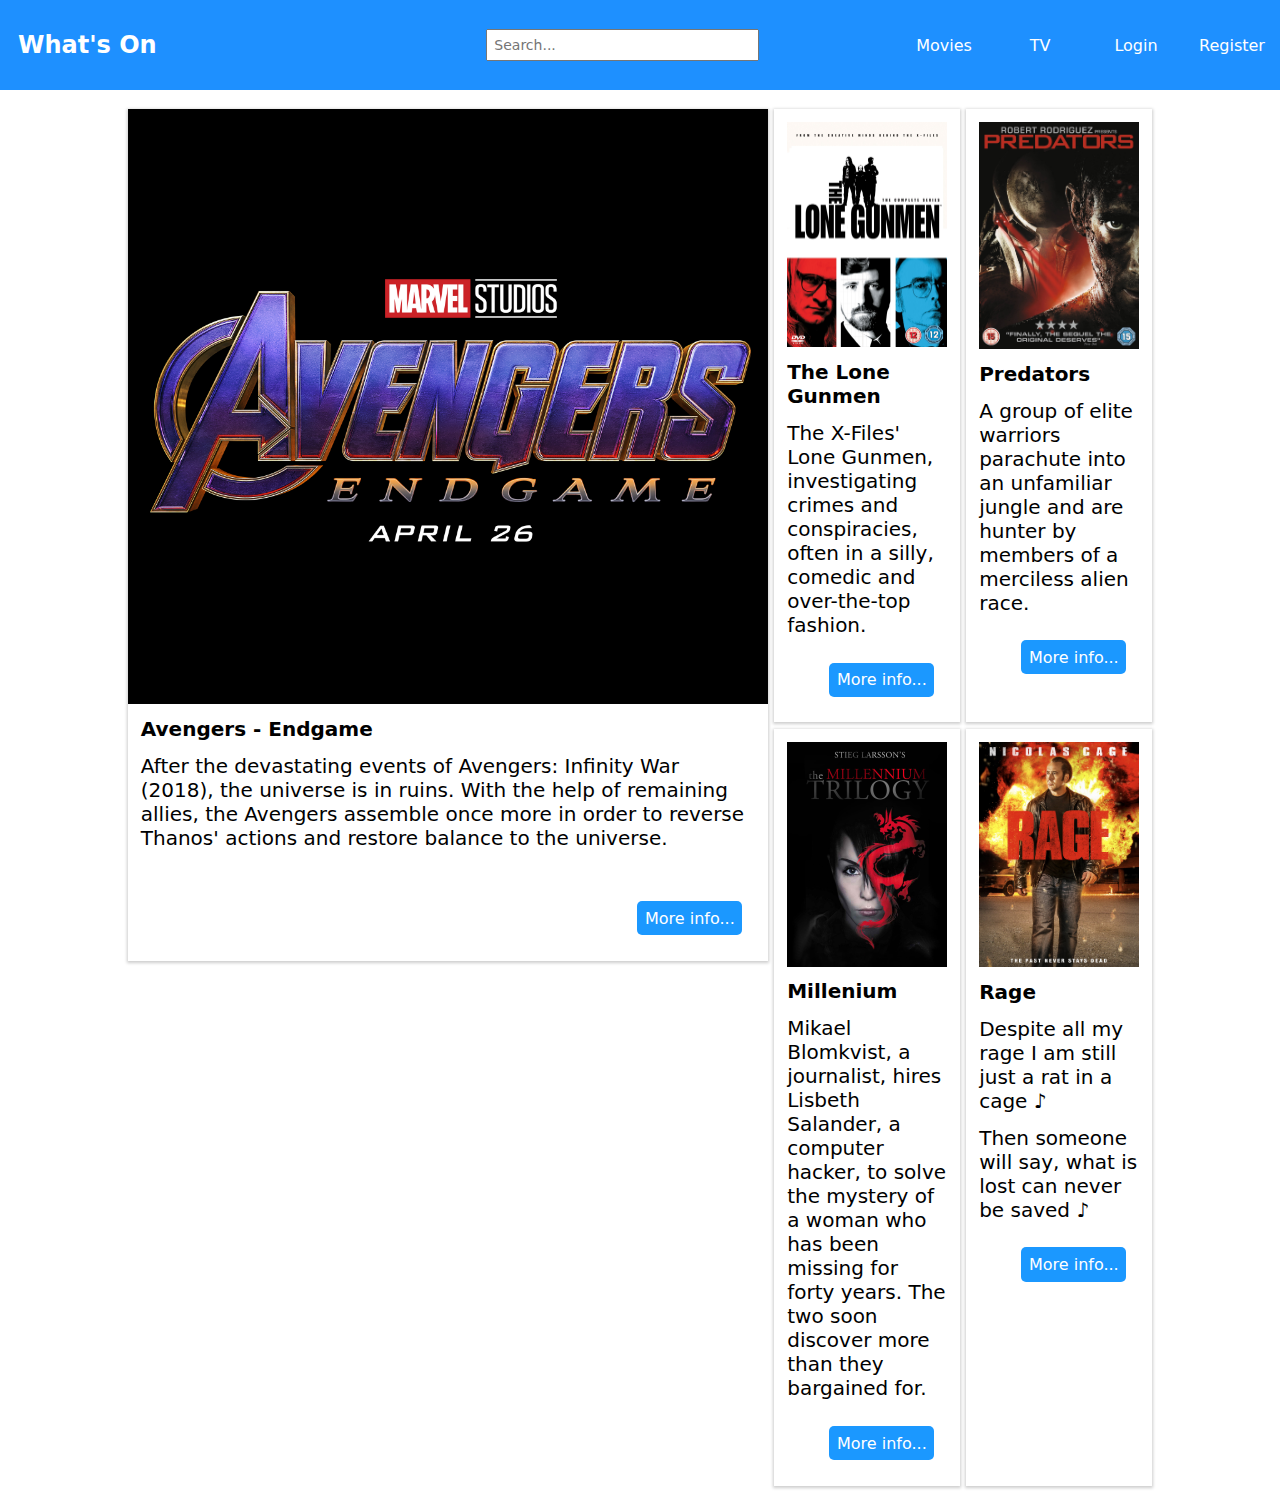
==== Task 2/index.html @ f1438b6b "submit all assessment" ====
<!DOCTYPE html>
<html lang="en">
<head>
    <meta charset="UTF-8">
    <meta name="viewport" content="width=device-width, initial-scale=1.0">
    <title>Task 2 - Flexbox</title>
    <link rel="stylesheet" href="style.css">
</head>
<body>
    <div class="header">
        

            <h2> What's On</h2>
            <input type="text" placeholder="Search...">


        <div class="links">
            
            <a href="#movies"><h2></h2> Movies</a>
            <a href="#tv"> TV</a>
            <a href="#login"> Login</a>
            <a href="#register"> Register</a>
            
        </div>
    </div>
    
    <div class="body">
        <div class="items">
            <div class="left-item">
                <div class="left-movie">
                    <div class="image">
                        <img src="Images/avengers.jpg" alt="Avengers">
                    </div>

                    <div class="text">
                        <h2> Avengers - Endgame</h2>
                        <p> After the devastating events of Avengers: Infinity War (2018), the universe is in ruins. With the help of remaining allies, the Avengers assemble once more in order to reverse Thanos' actions and restore balance to the universe.</p>
                    </div>
                    <button class="button"> More info...</button>
                </div>
              
            </div>

            
              

            <div class="right-item">

                <div class="right-items">
                    <img src="Images/lone-gunmen.jpg">
                    <div class="text">
                        <h2> The Lone Gunmen</h2>
                        <p> The X-Files' Lone Gunmen, investigating crimes and conspiracies, often in a silly, comedic and over-the-top fashion.</p>
                    </div>
                    <button class="button"> More info...</button>
                </div>

                <div class="right-items">
                    <img src="Images/predators.jpg">
                    <div class="text">
                        <h2> Predators</h2>
                        <p> A group of elite warriors parachute into an unfamiliar jungle and are hunter by members of a merciless alien race.</p>
                    </div>
                    <button class="button"> More info...</button>
                </div>

                <div class="right-items">
                    <img src="Images/millenium.jpg">
                    <div class="text">
                        <h2> Millenium</h2>
                        <p> Mikael Blomkvist, a journalist, hires Lisbeth Salander, a computer hacker, to solve the mystery of a woman who has been missing for forty years. The two soon discover more than they bargained for.</p>
                    </div>
                  <button class="button"> More info...</button>
                </div>

                <div class="right-items">
                    <img src="Images/rage.jpg">
                    <div class="text">
                        <h2> Rage</h2>
                        <p> Despite all my rage I am still just a rat in a cage ♪</p>
                        <p> Then someone will say, what is lost can never be saved ♪</p>


                    </div>
                    <button class="button"> More info...</button>
                </div>

                
            </div>
        </div>
    </div>
</body>
</html>
---- Task 2/style.css ----
.right-items, .left-movie {
  box-shadow: 0 1px 3px 1px rgba(0, 0, 0, 0.2);
}

* {
  margin: 0; /* Remove default margins */
  font-family: system-ui, -apple-system, BlinkMacSystemFont, "Segoe UI", Roboto, Oxygen, Ubuntu, Cantarell, "Open Sans", "Helvetica Neue", sans-serif;
  font-size: 20px;
}

.header {
  background-color: #1e90ff;
  color: rgb(255, 255, 255);
  display: flex;
  justify-content: space-between;
  align-items: center;
  height: 10vh;
  padding: 0 2vh;
  padding-inline-end: 0px;
}

.header > h2 {
  font-size: 24px;
}

input {
  padding: 0.5vw;
  margin-left: 15vw;
  width: 20vw;
  font-size: 0.7em;
}

.links {
  height: 100%;
  width: 30vw;
  display: flex;
  align-items: center;
}

.links > a, .links > a:hover {
  color: white;
  text-decoration: none;
  display: flex;
  align-items: center;
  justify-content: center;
  flex: 1;
  height: 100%;
  font-size: 0.8em;
}

.links > a:hover {
  background-color: rgb(56, 157, 255);
}

.body {
  margin: 1.5vw 0;
  display: flex;
  justify-content: center;
  flex: 1 0 auto;
}

.items {
  display: flex;
  width: 80%;
}

.items > .left-item {
  flex: 1 0 50vw;
}

.left-movie {
  display: flex;
  flex-flow: column nowrap;
}

img {
  width: 100%;
  display: block;
}

.text {
  padding: 1vw;
}

p {
  margin: 1vw 0;
}

.button {
  border-radius: 5px;
  padding: 0.6vw;
  align-self: flex-end;
  margin: 2vw;
  background-color: rgb(27, 152, 255);
  color: white;
  border: none;
  font-size: 16px;
  cursor: pointer;
}

.items > .right-item {
  display: flex;
  flex-flow: row wrap;
}

.right-items {
  margin: 0 0.5vw;
  padding: 1vw;
  width: calc(50% - 0.5vw);
  display: flex;
  flex-flow: column wrap;
  box-sizing: border-box;
}

.right-items > .text {
  padding: 0;
  padding-top: 1vw;
}

:nth-child(even of .right-items) {
  margin: 0;
}

:nth-last-child(-n+2 of .right-items) {
  margin-top: 0.5vw;
}

.right-items > .button {
  margin: 1vw;
}/*# sourceMappingURL=style.css.map */
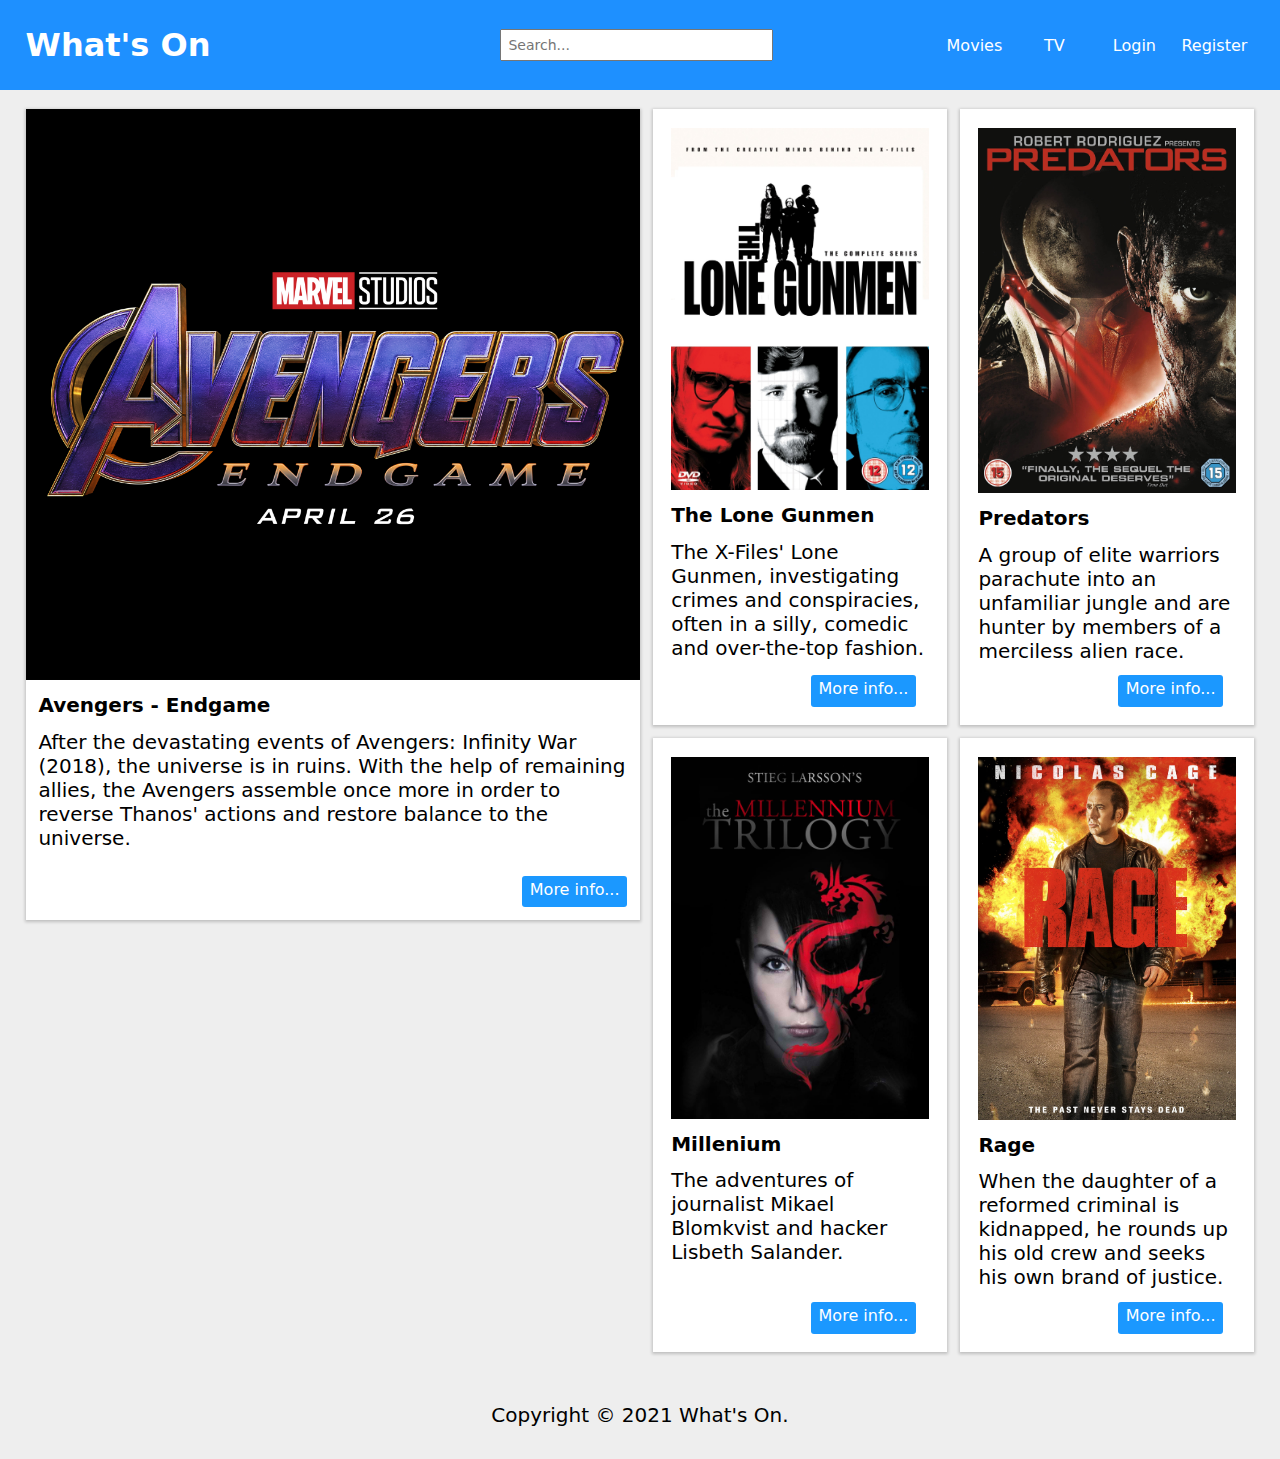
==== commit 49070037: "complete task 2" ====
--- a/Task 2/index.html
+++ b/Task 2/index.html
@@ -10,17 +10,17 @@
     <div class="header">
         
 
-            <h2> What's On</h2>
+            <h1> What's On</h1>
             <input type="text" placeholder="Search...">
 
 
         <div class="links">
             
-            <a href="#movies"><h2></h2> Movies</a>
-            <a href="#tv"> TV</a>
-            <a href="#login"> Login</a>
+            <a href="#movies">   Movies</a>
+            <a href="#tv">       TV</a>
+            <a href="#login">    Login</a>
             <a href="#register"> Register</a>
-            
+            <a href="#menu">     Menu</a>
         </div>
     </div>
     
@@ -36,7 +36,7 @@
                         <h2> Avengers - Endgame</h2>
                         <p> After the devastating events of Avengers: Infinity War (2018), the universe is in ruins. With the help of remaining allies, the Avengers assemble once more in order to reverse Thanos' actions and restore balance to the universe.</p>
                     </div>
-                    <button class="button"> More info...</button>
+                    <a href="#avengers"><button class="button"> More info...</button></a>
                 </div>
               
             </div>
@@ -46,48 +46,50 @@
 
             <div class="right-item">
 
-                <div class="right-items">
+                <div class="right-movie">
                     <img src="Images/lone-gunmen.jpg">
                     <div class="text">
                         <h2> The Lone Gunmen</h2>
                         <p> The X-Files' Lone Gunmen, investigating crimes and conspiracies, often in a silly, comedic and over-the-top fashion.</p>
                     </div>
-                    <button class="button"> More info...</button>
+                    <a href="#the-lone-gunmen"><button class="button"> More info...</button></a>
                 </div>
 
-                <div class="right-items">
+                <div class="right-movie">
                     <img src="Images/predators.jpg">
                     <div class="text">
                         <h2> Predators</h2>
                         <p> A group of elite warriors parachute into an unfamiliar jungle and are hunter by members of a merciless alien race.</p>
                     </div>
-                    <button class="button"> More info...</button>
+                    <a href="#predator"><button class="button"> More info...</button></a>
                 </div>
 
-                <div class="right-items">
+                <div class="right-movie">
                     <img src="Images/millenium.jpg">
                     <div class="text">
                         <h2> Millenium</h2>
-                        <p> Mikael Blomkvist, a journalist, hires Lisbeth Salander, a computer hacker, to solve the mystery of a woman who has been missing for forty years. The two soon discover more than they bargained for.</p>
+                        <p> The adventures of journalist Mikael Blomkvist and hacker Lisbeth Salander.</p>
                     </div>
-                  <button class="button"> More info...</button>
+                    <a href="#millenium" id="millenium"><button class="button"> More info...</button></a>
                 </div>
 
-                <div class="right-items">
+                <div class="right-movie">
                     <img src="Images/rage.jpg">
                     <div class="text">
                         <h2> Rage</h2>
-                        <p> Despite all my rage I am still just a rat in a cage ♪</p>
-                        <p> Then someone will say, what is lost can never be saved ♪</p>
-
+                        <p> When the daughter of a reformed criminal is kidnapped, he rounds up his old crew and seeks his own brand of justice.</p>
+                        
 
                     </div>
-                    <button class="button"> More info...</button>
+                    <a href="#rage"><button class="button"> More info...</button></a>
                 </div>
 
                 
             </div>
+        
         </div>
     </div>
+
+    <div class="footer"> <p> Copyright © 2021 What's On.</p></div>
 </body>
 </html>--- a/Task 2/style.css
+++ b/Task 2/style.css
@@ -1,4 +1,4 @@
-.right-items, .left-movie {
+.right-movie, .left-movie {
   box-shadow: 0 1px 3px 1px rgba(0, 0, 0, 0.2);
 }
 
@@ -15,26 +15,24 @@
   justify-content: space-between;
   align-items: center;
   height: 10vh;
-  padding: 0 2vh;
-  padding-inline-end: 0px;
-}
-
-.header > h2 {
-  font-size: 24px;
+  padding: 0 2vw;
+}
+
+.header > h1 {
+  font-size: 32px;
 }
 
 input {
   padding: 0.5vw;
-  margin-left: 15vw;
+  margin-left: 10vw;
   width: 20vw;
   font-size: 0.7em;
 }
 
 .links {
   height: 100%;
-  width: 30vw;
-  display: flex;
-  align-items: center;
+  width: 20vw;
+  display: flex;
 }
 
 .links > a, .links > a:hover {
@@ -53,24 +51,28 @@
 }
 
 .body {
-  margin: 1.5vw 0;
+  padding: 1.5vw 10vw 0 10vw;
   display: flex;
   justify-content: center;
-  flex: 1 0 auto;
+  background-color: rgb(238, 238, 238);
 }
 
 .items {
   display: flex;
-  width: 80%;
 }
 
 .items > .left-item {
-  flex: 1 0 50vw;
+  flex: 5;
 }
 
 .left-movie {
   display: flex;
   flex-flow: column nowrap;
+  padding-bottom: 1vw;
+}
+
+.left-movie > .text {
+  padding: 1vw;
 }
 
 img {
@@ -78,53 +80,181 @@
   display: block;
 }
 
-.text {
-  padding: 1vw;
-}
-
 p {
   margin: 1vw 0;
 }
 
 .button {
-  border-radius: 5px;
-  padding: 0.6vw;
-  align-self: flex-end;
-  margin: 2vw;
   background-color: rgb(27, 152, 255);
   color: white;
   border: none;
   font-size: 16px;
   cursor: pointer;
+  padding: 0;
 }
 
 .items > .right-item {
   display: flex;
   flex-flow: row wrap;
-}
-
-.right-items {
-  margin: 0 0.5vw;
-  padding: 1vw;
-  width: calc(50% - 0.5vw);
-  display: flex;
-  flex-flow: column wrap;
+  flex: 5;
+}
+
+.right-movie {
+  padding: 3%;
+  display: flex;
+  flex-flow: column nowrap;
   box-sizing: border-box;
 }
 
-.right-items > .text {
-  padding: 0;
+.right-movie > .text {
   padding-top: 1vw;
 }
 
-:nth-child(even of .right-items) {
-  margin: 0;
-}
-
-:nth-last-child(-n+2 of .right-items) {
-  margin-top: 0.5vw;
-}
-
-.right-items > .button {
+.right-movie > .button {
   margin: 1vw;
+}
+
+.left-movie a, .left-movie .links > a:hover, .right-movie a, .right-movie .links > a:hover {
+  border-radius: 3px;
+  padding: 0 0.6vw 0.6vw;
+  align-self: flex-end;
+  margin: auto 1vw 0vw auto;
+  background-color: rgb(27, 152, 255);
+  color: white;
+  border: none;
+}
+
+#millenium {
+  margin-top: auto;
+}
+
+.left-movie, .right-movie {
+  background-color: white;
+}
+
+.footer {
+  background-color: rgb(238, 238, 238);
+  display: flex;
+  justify-content: center;
+  padding: 3vw 0 1.5vw 0;
+}
+
+@media (min-width: 1281px) {
+  .right-movie {
+    padding: 3%;
+    width: calc(50% - 1vw);
+  }
+  :nth-child(odd of .right-movie) {
+    margin: 0 1vw;
+  }
+  :nth-last-child(-n+2 of .right-movie) {
+    margin-top: 1vw;
+  }
+  :nth-last-child(1 of .links > a, .links > a:hover) {
+    display: none;
+  }
+}
+@media (min-width: 1025px) and (max-width: 1280px) {
+  .body {
+    padding: 1.5vw 2vw 0 2vw;
+  }
+  .right-movie {
+    padding: 3%;
+    width: calc(50% - 1vw);
+  }
+  :nth-child(odd of .right-movie) {
+    margin: 0 1vw;
+  }
+  :nth-last-child(-n+2 of .right-movie) {
+    margin-top: 1vw;
+  }
+  :nth-last-child(1 of .links > a, .links > a:hover) {
+    display: none;
+  }
+  .links {
+    width: 25vw;
+  }
+}
+@media (min-width: 801px) and (max-width: 1024px) {
+  .body {
+    padding: 1.5vw 2vw 0 2vw;
+  }
+  .items > .left-item {
+    flex: 7;
+  }
+  .items > .right-item {
+    flex: 3;
+  }
+  .right-movie {
+    width: 100%;
+    margin-left: 0.5vw;
+  }
+  :nth-last-child(-n+3 of .right-movie) {
+    margin-top: 1.5vw;
+  }
+  :nth-last-child(1 of .links > a, .links > a:hover) {
+    display: none;
+  }
+  .links {
+    width: 30vw;
+  }
+}
+@media (min-width: 481px) and (max-width: 800px) {
+  .items {
+    flex-direction: column;
+  }
+  .right-movie {
+    margin-top: 2vw;
+    width: calc(50% - 1vw);
+  }
+  :nth-child(odd of .right-movie) {
+    margin-right: 2vw;
+  }
+  .footer {
+    padding: 7vh 0 5vh 0;
+  }
+  :nth-child(-n+4 of .links > a, .links > a:hover) {
+    display: none;
+  }
+  :nth-last-child(1 of .links > a, .links > a:hover) {
+    flex: 0;
+    margin-left: auto;
+    padding: 0 2vw;
+  }
+  input {
+    display: none;
+  }
+}
+@media (max-width: 480px) {
+  .items {
+    flex-direction: column;
+  }
+  .items > .right-item {
+    flex-flow: column nowrap;
+  }
+  .left-movie {
+    margin: 1.5vw 0;
+  }
+  .right-movie {
+    margin: 1.5vw 0;
+    width: 100%;
+  }
+  .footer {
+    padding: 7vh 0 5vh 0;
+  }
+  .left-movie > a, .links.left-movie > a:hover, .right-movie > a, .links.right-movie > a:hover {
+    margin: 0 2vw 2vw auto;
+    padding: 0 2vw 1vw 2vw;
+  }
+  :nth-child(-n+4 of .links > a, .links > a:hover) {
+    display: none;
+  }
+  :nth-last-child(1 of .links > a, .links > a:hover) {
+    flex: 0;
+    margin-left: auto;
+    padding: 0 2vw;
+  }
+  input {
+    display: none;
+  }
 }/*# sourceMappingURL=style.css.map */